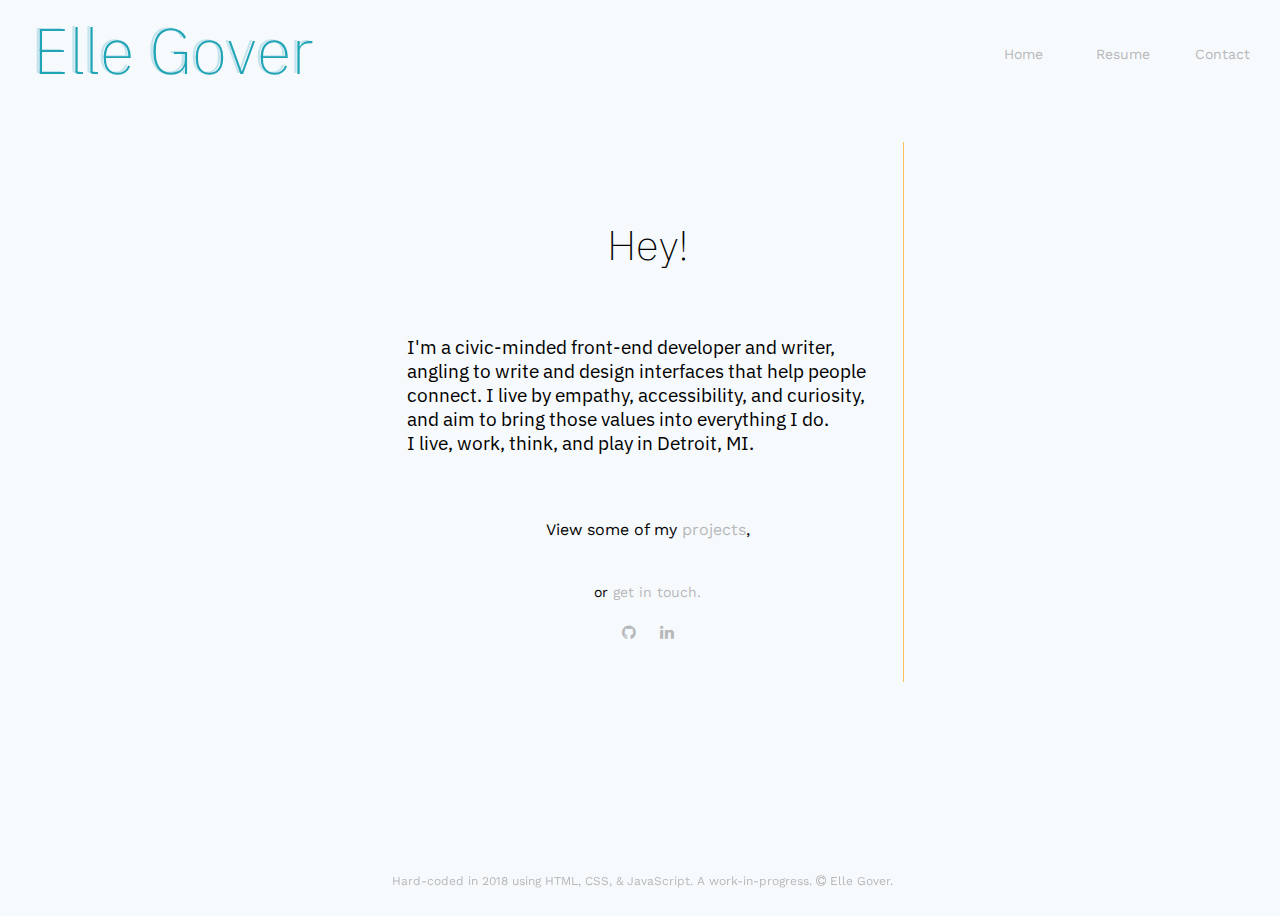
==== index.html @ cf0e68f0 "first push" ====
<!DOCTYPE html>
<html lang="en">
<head>
    <meta charset="UTF-8">
    <meta name="viewport" content="width=device-width, initial-scale=1.0">
    <meta http-equiv="X-UA-Compatible" content="ie=edge">
    <!--my styles-->
    <link rel="stylesheet" href="style.css">

   <!--google fonts-->
   <link href="https://fonts.googleapis.com/css?family=Cabin|IBM+Plex+Mono:400,400i|IBM+Plex+Sans+Condensed:400,400i|IBM+Plex+Sans:100,100i,400,400i,700,700i|IBM+Plex+Serif:400,400i|Lato|Work+Sans" rel="stylesheet">
   <link href="https://fonts.googleapis.com/css?family=Inconsolata" rel="stylesheet">

    <!--animations library-->
    <link rel="stylesheet" href="animate.css">

    <!--icons library-->
    <link rel="stylesheet" href="https://cdnjs.cloudflare.com/ajax/libs/font-awesome/4.7.0/css/font-awesome.min.css">

    <!--image for tab -->
    <link rel="icon" href="images/bigfoot1.png">
    <title>elle gover | Design, Develop, Community</title>
</head>
<body>
  
    <header class="header">
        <h3 class="name">Elle Gover</h3>
        <div class="nav-links">
                <a href="index.html" class="home-button">Home</a>
                <a href="resume.html" target="_blank" class="resume-button">Resume</a>
                <a href="contact.html" class="contact-button" >Contact</a>
            </div>
    </header>
    
   

    <section class="bio-main">
        <h3 class="hey">Hey!</h3>
        <p class="about1">
            I'm a civic-minded front-end developer and writer, angling to
            write and design interfaces that help people connect. I live by
            empathy, accessibility, and curiosity, and aim to bring those values
            into everything I do. <br>I live, work, think, and play in Detroit, MI.</br>
        </p>
        <p class="about2">
            View some of my <a href="https://github.com/elle-gover" class="github-link">projects</a>,
        </p>
        <p class="about3">
            or <a href="contact.html">get in touch.</a>
        </p>

        <div class="contact-logos">
            <a href="https://github.com/elle-gover"><i class="fa fa-github"></i></a>
            <a href="https://www.linkedin.com/in/elle-gover/"><i class="fa fa-linkedin" aria-hidden="true"></i></a>
        </div>

    </section>


    <footer class="footer">
        <p class="footer-text">
            Hard-coded in 2018 using HTML, CSS, & JavaScript. A work-in-progress. <i class="fa fa-copyright"></i>
            Elle Gover.
        </p>
    </footer>



<!--load scripts here-->
    <!-- <script src="https://code.angularjs.org/1.6.5/angular.min.js"></script> -->
    <script src="personal.js" type="text/javascript"></script>
</body>
</html>
---- style.css ----
* {
    box-sizing: border-box;
    /* height: 0;
    width: 0; */
}

body {
    height: 100vh;
    width: 100vw;
    background-color: #f7fafc;
}

main {
    border: 1px solid green;
}

nav {
    display: flex;
    /* flex-direction: column;
    justify-content: center; */
    /* height: 20.8rem;
    margin-top: -14vh; */
    list-style: none;
}
  
.header {
    /* border: 1px solid #b6b8ba; */
    display: flex;
    justify-content: space-between;
    padding: 0;
    margin-left: 10px;
}

.name {
    font-family: 'IBM Plex Sans', sans-serif;
    font-weight: 200;
    font-size: 64px;
    color: #22A4B7;
    display: inline-block;
    margin: 0 15px;
    width: 40%;
    text-shadow: -3px -1px rgba(58, 171, 196, 0.276);
}

  .nav-links {
    width: 20%;
    top: 0;
    display: flex; 
    justify-content: space-between;
    font-family: 'Work Sans', sans-serif;
    font-size: 14px;
    text-decoration: none;
    margin-top: 30px;
    margin-right: 38px;
  }

  .home-button {
    margin: 8px;
  }

  .home-button:hover {
    transform: rotateY(180deg);
    animation: two 2s infinite;
    animation-direction: alternate;
  }

  .resume-button {
    margin-top: 8px;
  }

  .resume-button:hover {
    transform: rotateY(180deg);
    animation: two 2s infinite;
    animation-direction: alternate;
  }

  .contact-button {
    margin-top: 8px;
  }

  .contact-button:hover {
    transform: rotateY(180deg);
    animation: two 2s infinite;
    animation-direction: alternate;
  }


  /* .home-button:hover ~ hr {
    margin-left: 25%;
    margin-top: 30px;
    padding: 2px;
  }
  
  .resume-button:hover ~ hr {
    margin-left: 50%;
    margin-top: 30px;
    padding: 2px;
  }
  
  .contact-button:hover ~ hr {
    margin-left: 75%;
    margin-top: 30px;
    padding: 2px;
    /* margin-right: 15px; 
  }*/
  
  hr {
    height: .25rem;
    width: 25%;
    margin: 0;
    background: tomato;
    border: none;
    transition: .3s ease-in-out;
  }

  a {
    text-decoration: none;
    color: #b6b8ba;
  } 

  a:hover {
      color: #ffb238;
  }

  a:active {
      color: #ffd38e;
  }

  a:after {
    color: #ffd38e;
  } 

.bio-main {
    display: flex;
    flex-direction: column;
    justify-content: center;
    align-items: center;
    margin: 50px auto;
    height: 60%;
    width: 40%;
    border-right: 1px solid #ffb338cd;

}

.hey {
    justify-content: center;
    align-items: center;
    font-family: 'IBM Plex Sans', sans-serif;
    font-size: 42px;
    font-weight: 200;
    padding-bottom: 2px;
}

.about1 {
    
    display: flex;
    justify-content: center;
    align-items: center;
    padding: 15px;
    padding-top: 0;
    font-family: 'IBM Plex Sans', sans-serif;
    font-size: 19px;

}

.about2 {
    font-family: 'Work Sans', sans-serif;
    font-size: 16px;
    padding-top: 10px;
    padding: 15px;

}

.about3 {
    font-family: 'Work Sans', sans-serif;
    font-size: 14px;
}

.fa {
    font-size: 50px;
}

.fa-linkedin {
    padding: 10px;
    /*  */
}

.fa-github{
    font-size: 40px;
    /* margin: 15px; */
    padding: 10px;
}

.fa-linkedin:hover {
    color: #ffb238;
}

.fa-linkedin:active {
    color: #ffd38e;
}

.fa-github:hover {
    color: #ffb238;
}

.fa-github:active {
    color: #ffd38e;
}

.contact-logos {
    margin-top: 0;
    padding: 0;
}

.contact-form {
    width: 425px;
    box-shadow: 0px 0px 41px 1px rgba(0,0,0,0.2);
    display: flex;
    align-items: center;
    justify-content: center;
    flex-direction: column;
    margin: 100px auto;
    padding: 20px;
}

.contact-title {
    font-family: 'IBM Plex Sans', sans-serif;
    font-weight: 400;
    font-size: 24px;
}

.phone {
    font-family: 'Inconsolata', monospace;
    font-size: 18px;
}

.email {
    font-family: 'Inconsolata', monospace;
    font-size: 18px;
}

.icons {
    margin: -50px;
    display: flex;
    justify-content: center;
    align-items: center; 
    font-size: 45px;
    color: #ffb238;
}

.footer {
    position: fixed;
    left: 0;
    bottom: 0;
    width: 100%;
    color: #b6b8ba;
    text-align: center;
    margin-right: 2px;
    margin-left: 2px;
    font-size: 10px;
}

.footer-text {
    font-family: 'Work Sans', sans-serif;
    font-size: 12px;
}






/*MOBILE STYLING HERE*/
@media screen and (max-width: 600px) {

.header {
    border: none;
    margin: 5px 5px;
    display: flex:
    flex-direction: column;
}

.name {
    /* margin-left: 0; */
    padding-top: 5px;
    margin-top: 5px;
    font-size: 40px;
    width: 50%;
}

.nav-links {
    border: 1px solid #ffb238;
    flex-direction: column;
}

.home-button {
    margin: 0;
  }

  .resume-button {
    margin-top: 8px;
  }

  .contact-button {
    margin-top: 8px;
  }

.bio-main {
    border: none;
    display: flex;
    flex-direction: column;
    /* justify-content: center; */
    /* align-items: center; */
    /* margin: 0 auto; */
    top: -15px;
    /* height: 80%; */
    width: 80%;
}

.hey {
    padding-bottom: 15px;
    /* top: -10px; */
    font-size: 40px;
    font-weight: 200;
    margin-bottom: 0;
}

.about1 {
    border-left: 1px solid #b6b8ba;
    align-items: center;
    justify-content: center;
    font-size: 16px;
    padding: 10px;
}

.about2 {
    font-family: 'Inconsolata', monospace;
    border-right: 1px solid #b6b8ba;
    justify-content: center;
    align-items: center;
    font-size: 16px;
    margin: 0;
    padding-right: 10px;
}

.about3 {
    font-family: 'Inconsolata', monospace;
    justify-content: center;
    align-items: center;
    font-size: 16px;
    margin-top: -10px;
    margin-bottom: 10px;
    padding-right: 10px;
} 


.contact-logos {
    margin-top: 0;
    padding: 0;
}

.footer {
    margin-right: 2px;
    margin-left: 2px;
    font-size: 10px;
}

.contact-form {
    width: 375px;
    box-shadow: 0px 0px 41px 1px rgba(0,0,0,0.2);
    display: flex;
    align-items: center;
    justify-content: center;
    flex-direction: column;
    margin: 100px auto;
    padding: 20px;
}

.contact-title {
    font-family: 'IBM Plex Sans', sans-serif;
    font-weight: 400;
}

.phone {
    font-family: 'Inconsolata', monospace;
}

.email {
    font-family: 'Inconsolata', monospace;
}

.icons {
    margin-top: -60px;
    display: flex;
    justify-content: center;
    align-items: center;
    font-size: 24px; 
}
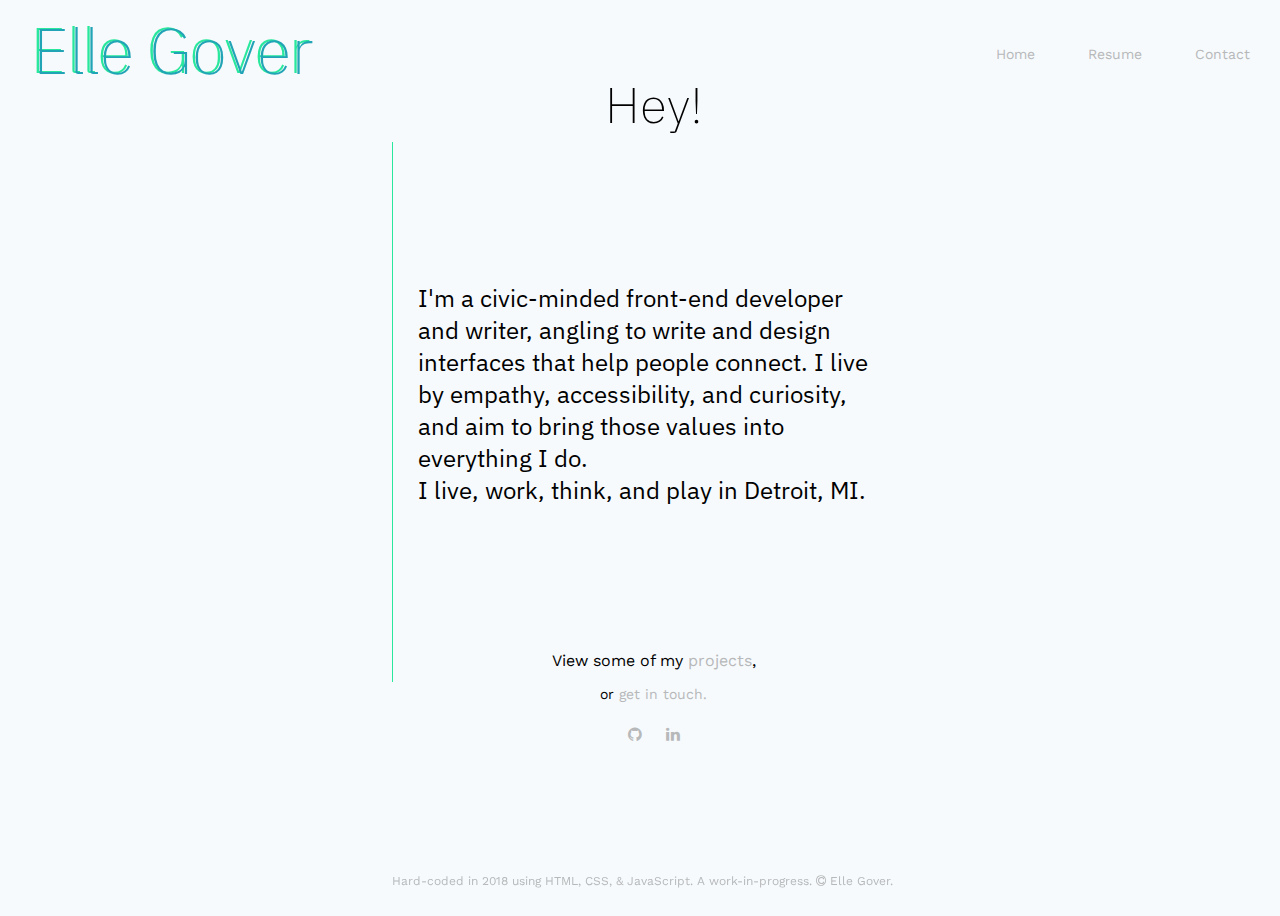
==== commit 549abc0e: "tweaked css" ====
--- a/index.html
+++ b/index.html
@@ -32,7 +32,6 @@
             </div>
     </header>
     
-   
 
     <section class="bio-main">
         <h3 class="hey">Hey!</h3>
--- a/style.css
+++ b/style.css
@@ -1,8 +1,6 @@
-
+/*DESKTOP STYLING*/
 * {
     box-sizing: border-box;
-    /* height: 0;
-    width: 0; */
 }
 
 body {
@@ -17,15 +15,11 @@
 
 nav {
     display: flex;
-    /* flex-direction: column;
-    justify-content: center; */
-    /* height: 20.8rem;
-    margin-top: -14vh; */
     list-style: none;
+    flex-direction: row;
 }
   
 .header {
-    /* border: 1px solid #b6b8ba; */
     display: flex;
     justify-content: space-between;
     padding: 0;
@@ -40,7 +34,8 @@
     display: inline-block;
     margin: 0 15px;
     width: 40%;
-    text-shadow: -3px -1px rgba(58, 171, 196, 0.276);
+    text-shadow: -3px -1px #29e79c;
+    animation: fadein 4s;
 }
 
   .nav-links {
@@ -53,65 +48,107 @@
     text-decoration: none;
     margin-top: 30px;
     margin-right: 38px;
+    animation: fadein 7s;
   }
 
   .home-button {
-    margin: 8px;
+    margin-top: 8px;
+    position: relative;
+    color: #b6b8ba;
+    text-decoration: none;
   }
 
   .home-button:hover {
-    transform: rotateY(180deg);
-    animation: two 2s infinite;
-    animation-direction: alternate;
+    color: #ffb238;
+  }
+
+  .home-button:before {
+    content: "";
+    position: absolute;
+    width: 100%;
+    height: 2px;
+    bottom: 0;
+    left: 0;
+    background-color: #29e79c;
+    visibility: hidden;
+    -webkit-transform: scaleX(0);
+    transform: scaleX(0);
+    -webkit-transition: all 0.3s ease-in-out 0s;
+    transition: all 0.3s ease-in-out 0s;
+  }
+
+  .home-button:visited:after {
+      color: #2BEFA2;
+  }
+
+  .home-button:hover:before {
+    visibility: visible;
+    -webkit-transform: scaleX(1);
+    transform: scaleX(1);
   }
 
   .resume-button {
     margin-top: 8px;
+    position: relative;
+    color: #b6b8ba;
+    text-decoration: none;
   }
 
   .resume-button:hover {
-    transform: rotateY(180deg);
-    animation: two 2s infinite;
-    animation-direction: alternate;
+    color: #ffb238;
+  }
+
+  .resume-button:before {
+    content: "";
+    position: absolute;
+    width: 100%;
+    height: 2px;
+    bottom: 0;
+    left: 0;
+    background-color: #29e79c;
+    visibility: hidden;
+    -webkit-transform: scaleX(0);
+    transform: scaleX(0);
+    -webkit-transition: all 0.3s ease-in-out 0s;
+    transition: all 0.3s ease-in-out 0s;
+  }
+
+  .resume-button:hover:before {
+    visibility: visible;
+    -webkit-transform: scaleX(1);
+    transform: scaleX(1);
   }
 
   .contact-button {
     margin-top: 8px;
+    position: relative;
+    color: #b6b8ba;
+    text-decoration: none;
   }
 
   .contact-button:hover {
-    transform: rotateY(180deg);
-    animation: two 2s infinite;
-    animation-direction: alternate;
-  }
-
-
-  /* .home-button:hover ~ hr {
-    margin-left: 25%;
-    margin-top: 30px;
-    padding: 2px;
-  }
-  
-  .resume-button:hover ~ hr {
-    margin-left: 50%;
-    margin-top: 30px;
-    padding: 2px;
-  }
-  
-  .contact-button:hover ~ hr {
-    margin-left: 75%;
-    margin-top: 30px;
-    padding: 2px;
-    /* margin-right: 15px; 
-  }*/
-  
-  hr {
-    height: .25rem;
-    width: 25%;
-    margin: 0;
-    background: tomato;
-    border: none;
-    transition: .3s ease-in-out;
+    color: #ffb238;
+  }
+
+  .contact-button:before {
+    content: "";
+    position: absolute;
+    width: 100%;
+    height: 2px;
+    bottom: 0;
+    left: 0;
+    background-color: #29e79c;
+    visibility: hidden;
+    -webkit-transform: scaleX(0);
+    transform: scaleX(0);
+    -webkit-transition: all 0.3s ease-in-out 0s;
+    transition: all 0.3s ease-in-out 0s;
+  }
+
+  .contact-button:hover:before {
+    visibility: visible;
+    -webkit-transform: scaleX(1);
+    transform: scaleX(1);
   }
 
   a {
@@ -139,40 +176,49 @@
     margin: 50px auto;
     height: 60%;
     width: 40%;
-    border-right: 1px solid #ffb338cd;
-
+    border-left: 1px solid #29e79c;
+    padding-left: 10px;
+    animation: fadein 3s;
+}
+
+@keyframes fadein {
+    from { opacity: 0; }
+    to   { opacity: 1; }
 }
 
 .hey {
     justify-content: center;
     align-items: center;
     font-family: 'IBM Plex Sans', sans-serif;
-    font-size: 42px;
+    font-size: 50px;
     font-weight: 200;
-    padding-bottom: 2px;
+    padding-bottom: 10px;
+    margin-bottom: 110px;
+    margin-top: 0;
 }
 
 .about1 {
-    
     display: flex;
     justify-content: center;
     align-items: center;
     padding: 15px;
     padding-top: 0;
+    margin-top: 25px;
+    margin-bottom: 40px;
     font-family: 'IBM Plex Sans', sans-serif;
-    font-size: 19px;
-
+    font-size: 24px;
 }
 
 .about2 {
     font-family: 'Work Sans', sans-serif;
     font-size: 16px;
-    padding-top: 10px;
-    padding: 15px;
-
+    margin-top: 30px;
+    padding-top: 60px;
+    padding-bottom: -15px;
 }
 
 .about3 {
+    margin-top: 0;
     font-family: 'Work Sans', sans-serif;
     font-size: 14px;
 }
@@ -259,6 +305,7 @@
     margin-right: 2px;
     margin-left: 2px;
     font-size: 10px;
+    animation: fadein 4s;
 }
 
 .footer-text {
@@ -269,20 +316,17 @@
 
 
 
-
-
 /*MOBILE STYLING HERE*/
-@media screen and (max-width: 600px) {
+@media only screen and (max-width: 600px) {
 
 .header {
     border: none;
     margin: 5px 5px;
-    display: flex:
+    display: flex;
     flex-direction: column;
 }
 
 .name {
-    /* margin-left: 0; */
     padding-top: 5px;
     margin-top: 5px;
     font-size: 40px;
@@ -298,11 +342,11 @@
     margin: 0;
   }
 
-  .resume-button {
+.resume-button {
     margin-top: 8px;
   }
 
-  .contact-button {
+.contact-button {
     margin-top: 8px;
   }
 
@@ -310,37 +354,36 @@
     border: none;
     display: flex;
     flex-direction: column;
-    /* justify-content: center; */
-    /* align-items: center; */
-    /* margin: 0 auto; */
     top: -15px;
-    /* height: 80%; */
     width: 80%;
+    
 }
 
 .hey {
     padding-bottom: 15px;
-    /* top: -10px; */
     font-size: 40px;
     font-weight: 200;
     margin-bottom: 0;
+    margin-top: 5px;
 }
 
 .about1 {
-    border-left: 1px solid #b6b8ba;
+    border-left: 1px solid #29e79c;
     align-items: center;
     justify-content: center;
     font-size: 16px;
+    margin-top: 15px;
     padding: 10px;
+    padding-right: 10px;
 }
 
 .about2 {
     font-family: 'Inconsolata', monospace;
-    border-right: 1px solid #b6b8ba;
-    justify-content: center;
-    align-items: center;
-    font-size: 16px;
+    justify-content: center;
+    align-items: center;
+    font-size: 14px;
     margin: 0;
+    padding-top: 0;
     padding-right: 10px;
 }
 
@@ -348,12 +391,8 @@
     font-family: 'Inconsolata', monospace;
     justify-content: center;
     align-items: center;
-    font-size: 16px;
-    margin-top: -10px;
-    margin-bottom: 10px;
-    padding-right: 10px;
+    font-size: 14px;
 } 
-
 
 .contact-logos {
     margin-top: 0;
@@ -397,3 +436,4 @@
     align-items: center;
     font-size: 24px; 
 }
+}
